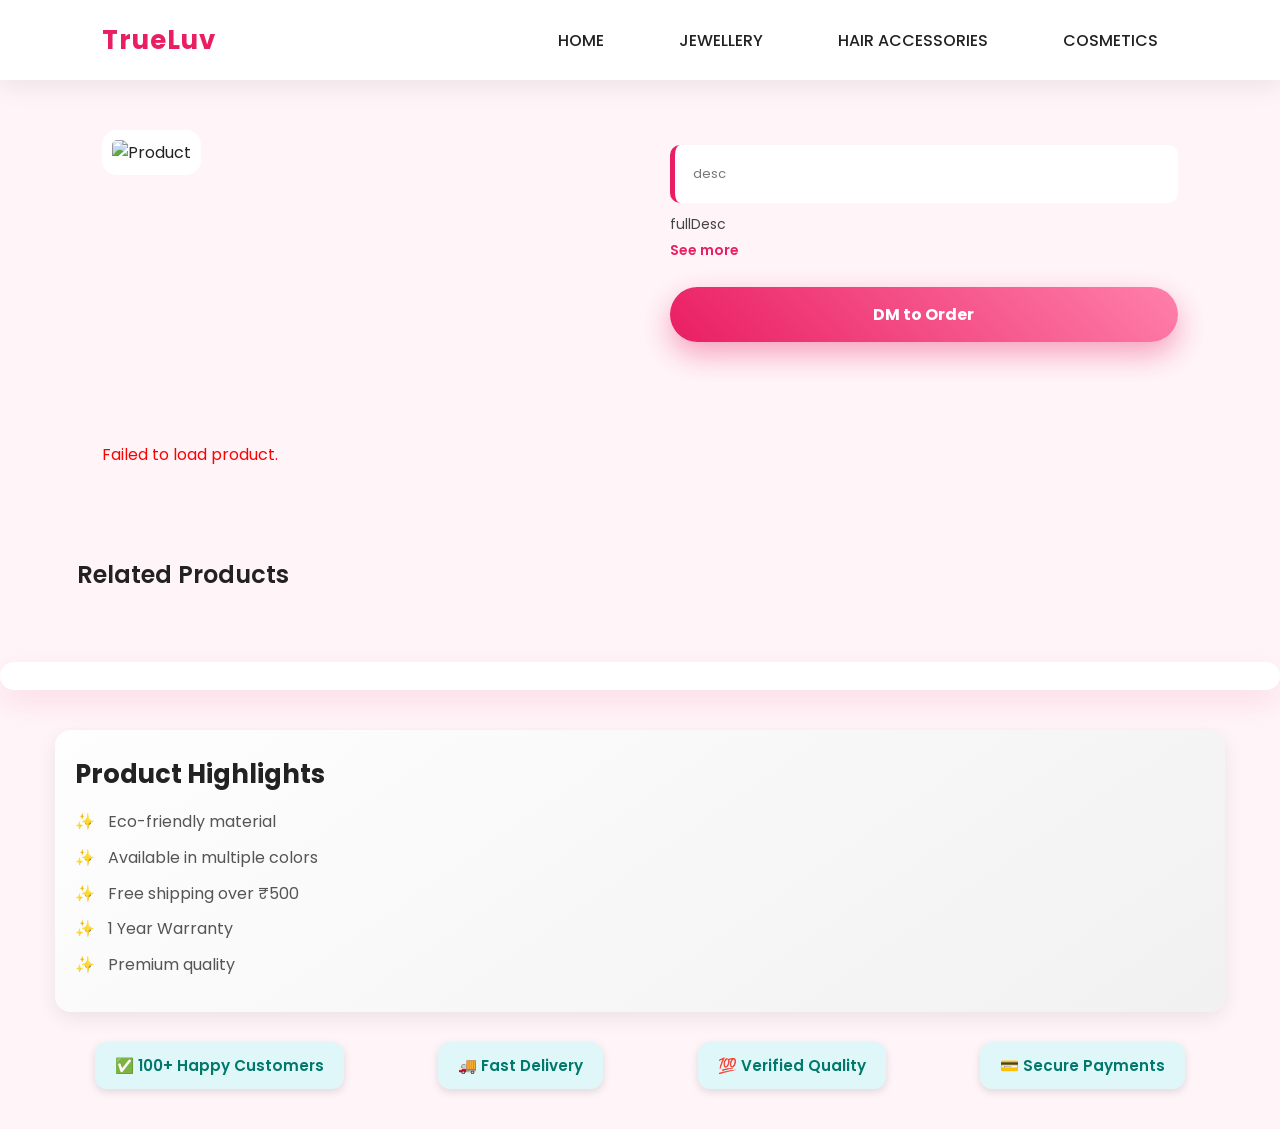
==== product.html @ 4e45bb8d "Adding Frontend On Git" ====
<!doctype html>
<html lang="en">
  <head>
    <meta charset="UTF-8" />
    <meta name="viewport" content="width=device-width, initial-scale=1.0" />
    <title>Product Details | TrueLuv</title>

    <link rel="stylesheet" href="css/style.css" />
    <link rel="stylesheet" href="css/product.css" />
    <link rel="stylesheet" href="popup/popup.css" />
  </head>
  <body>
    <header>
      <div class="logo"><a href="#">TrueLuv</a></div>

      <!-- DESKTOP MENU -->
      <nav class="heading">
        <ul>
          <li><a href="index.html">HOME</a></li>
          <li><a href="jewellery.html">JEWELLERY</a></li>
          <li><a href="hair.html">HAIR ACCESSORIES</a></li>
          <li><a href="cosmetics.html">COSMETICS</a></li>
        </ul>
      </nav>

      <!-- HAMBURGER ICON -->
      <div class="heading1">
        <ion-icon name="menu" class="ham"></ion-icon>
      </div>

      <!-- MOBILE MENU -->
      <div class="menu">
        <ion-icon name="close" class="close"></ion-icon>
        <ul>
          <li><a href="index.html">HOME</a></li>
          <li><a href="jewellery.html">JEWELLERY</a></li>
          <li><a href="hair.html">HAIR ACCESSORIES</a></li>
          <li><a href="cosmetics.html">COSMETICS</a></li>
        </ul>
      </div>
    </header>

    <!-- ===== PRODUCT DETAILS ===== -->
    <section class="product-detail">
      <div class="product-gallery">
        <img id="mainImg" src="" alt="Product" />
        <div class="thumbs" id="thumbs"></div>
      </div>

      <div class="product-info">
        <h2 id="pName"></h2>
        <p id="pStock"></p>

        <p class="price" id="pPrice"></p>
        <p id="pStock" class="stock"></p>

        <p class="desc" id="pDesc">desc</p>
        <p class="fullDesc" id="pFullDesc">fullDesc</p>
        <span class="see-more" id="seeMore">See more</span>
        <button id="dmBtn" class="btn">DM to Order</button>
      </div>
    </section>

    <section class="product-detail" id="productSkeleton">
      <div class="product-gallery">
        <div class="skeleton-img"></div>
      </div>

      <div class="product-info">
        <div class="skeleton-line w60"></div>
        <div class="skeleton-line w40"></div>
        <div class="skeleton-line w100"></div>
        <div class="skeleton-btn"></div>
      </div>
    </section>

    <div class="img-modal" id="imgModal">
      <span class="close-modal" onclick="closeModal()">×</span>
      <div class="slider" id="modalSlider"></div>

      <!-- ARROWS -->
      <div class="slider-btn prev">❮</div>
      <div class="slider-btn next">❯</div>
    </div>

    <!-- ===== RELATED PRODUCTS ===== -->
    <section class="related-section">
      <h2 class="section-title">Related Products</h2>
      <div class="products" id="relatedProducts"></div>
    </section>
    <div class="product-card skeleton"></div>

    <!-- ================= PRODUCT INFO SECTION ================= -->
    <div class="product-info-section">
      <!-- ⭐ PRODUCT HIGHLIGHTS -->
      <div class="product-highlights">
        <h3>Product Highlights</h3>
        <ul id="highlightsList"></ul>
      </div>

      <!-- ⭐ TRUST BADGES -->
      <div class="trust-badges" id="trustBadges"></div>
    </div>

    <!-- <div class="review-section"> -->
    <!-- ⭐ RATING -->
    <!-- <h3>⭐ <span id="avgRating">0</span> / 5</h3> -->

    <!-- 📝 REVIEWS -->
    <!-- <div id="reviews"></div> -->

    <!-- ➕ ADD REVIEW -->
    <!-- <div class="add-review">
        <h3>Add Review</h3>
        <input type="text" id="rName" placeholder="Your Name" />
        <select id="rRating">
          <option value="5">⭐⭐⭐⭐⭐</option>
          <option value="4">⭐⭐⭐⭐</option>
          <option value="3">⭐⭐⭐</option>
          <option value="2">⭐⭐</option>
          <option value="1">⭐</option>
        </select>
        <textarea id="rComment" placeholder="Your review"></textarea>
        <button id="addReviewBtn">Submit</button>
      </div>
    </div> -->

    <script src="js/product.js"></script>
    <script src="js/script.js"></script>
    <script
      type="module"
      src="https://unpkg.com/ionicons@5.5.2/dist/ionicons/ionicons.esm.js"
    ></script>
    <script
      nomodule
      src="https://unpkg.com/ionicons@5.5.2/dist/ionicons/ionicons.js"
    ></script>
  </body>
</html>
---- css/style.css ----
/* ===== GOOGLE FONT ===== */
@import url("https://fonts.googleapis.com/css2?family=Poppins:wght@300;400;500;600;700&display=swap");

/* ===== RESET ===== */
* {
  margin: 0;
  padding: 0;
  box-sizing: border-box;
  font-family: "Poppins", sans-serif;
}

body {
  background: #fff6fa;
  color: #333;
}
/*===========================================================================================*/
.back-btn a {
  font-size: 14px;
  color: #e91e63;
  text-decoration: none;
  font-weight: 500;
}

@media (max-width: 768px) {
  .back-btn {
    display: none;
  }
}

/* ===== HEADER ===== */
header {
  width: 100%;
  height: 80px;
  background: #fff;
  display: flex;
  align-items: center;
  justify-content: space-between;
  padding: 0 40px;
  position: sticky;
  top: 0;
  z-index: 9999;
  box-shadow: 0 4px 20px rgba(0, 0, 0, 0.08);
  transition: all 0.3s ease;
  font-family: "Poppins", sans-serif;
} /* ===== LOGO ===== */
.logo a {
  font-size: 28px;
  font-weight: 800;
  color: #e91e63;
  text-decoration: none;
  letter-spacing: 1px;
  transition: all 0.3s ease;
}
.logo a:hover {
  color: #ff2e78;
  transform: scale(1.05);
} /* ===== DESKTOP MENU ===== */
.heading {
  display: flex;
  align-items: center;
  gap: 40px;
}
.heading ul {
  display: flex;
  gap: 30px;
  list-style: none;
}
.heading ul li a {
  text-decoration: none;
  color: #555;
  font-weight: 500;
  padding: 12px 20px;
  border-radius: 12px;
  transition: all 0.3s ease;
}
.heading ul li a:hover {
  background: linear-gradient(90deg, #ff5fa2, #e91e63);
  color: #fff;
  transform: scale(1.05);
}
.heading ul li a.active {
  background: linear-gradient(90deg, #ff5fa2, #e91e63);
  color: #fff;
  font-weight: 600;
  box-shadow: 0 4px 15px rgba(233, 30, 99, 0.3);
} /* ===== HAMBURGER ICON ===== */
.heading1 {
  display: none;
}
.ham {
  font-size: 32px;
  cursor: pointer;
  color: #e91e63;
  transition: transform 0.3s ease;
}
.ham:hover {
  transform: scale(1.2);
} /* ===== MOBILE MENU ===== */
.menu {
  position: fixed;
  top: 0;
  left: -100%;
  width: 75%;
  height: 100vh;
  background: #fff;
  padding: 40px 30px;
  transition: left 0.3s ease;
  z-index: 2000;
  box-shadow: 2px 0 25px rgba(0, 0, 0, 0.2);
  display: flex;
  flex-direction: column;
  gap: 30px;
}
.menu.active {
  left: 0;
}
.menu ul {
  list-style: none;
  display: flex;
  flex-direction: column;
  gap: 25px;
  margin-top: 20px;
}
.menu ul li a {
  font-size: 18px;
  color: #444;
  text-decoration: none;
  font-weight: 500;
  padding: 12px 16px;
  border-radius: 10px;
  transition: all 0.3s ease;
}
.menu ul li a:hover,
.menu ul li a.active {
  background: linear-gradient(90deg, #ff5fa2, #e91e63);
  color: #fff;
  transform: scale(1.05);
} /* CLOSE BUTTON */
.close {
  font-size: 28px;
  color: #e91e63;
  cursor: pointer;
  align-self: flex-end;
  margin-bottom: 20px;
} /* ===== RESPONSIVE ===== */
@media (max-width: 1024px) {
  .heading {
    gap: 20px;
  }
}
@media (max-width: 768px) {
  .heading {
    display: none;
  }
  .heading1 {
    display: block;
  }
}

/* ===== PRODUCTS ===== */
.products {
  margin-top: 30px;
  display: grid;
  grid-template-columns: repeat(auto-fit, minmax(230px, 1fr));
  gap: 22px;
}

/* ===== PRODUCT CARD ===== */
.product-card {
  background: #ffffff;
  border-radius: 20px;
  padding: 14px;
  box-shadow: 0 12px 30px rgba(233, 30, 99, 0.12);
  transition: all 0.3s ease;
}

.product-card:hover {
  transform: translateY(-6px);
}

.product-card img {
  width: 100%;
  height: 190px;
  object-fit: contain;
  background: #fff;
  padding: 10px; /* image breathing space */
  border-radius: 16px;
}
.product-card h3 {
  margin-top: 12px;
  font-size: 17px;
  font-weight: 600;
  color: #222;
}

.desc {
  font-size: 13px;
  color: #777;
  margin: 4px 0;
}

.price {
  font-size: 16px;
  font-weight: 600;
  color: #e91e63;
  margin-bottom: 10px;
}

/* ===== BUTTON ===== */
.btn {
  display: block;
  text-align: center;
  padding: 10px;
  border-radius: 14px;
  background: linear-gradient(135deg, #ff5fa2, #e91e63);
  color: #fff;
  font-size: 14px;
  font-weight: 500;
  text-decoration: none;
  transition: 0.3s;
}

.btn:hover {
  opacity: 0.9;
}

.secondary-btn {
  background: #ffe4ef;
  color: #e91e63;
}

/* ===== FLOAT COMMON ===== */
.whatsapp-float,
.instagram-float {
  position: fixed;
  width: 58px;
  height: 58px;
  right: 20px;
  border-radius: 50%;
  display: flex;
  align-items: center;
  justify-content: center;
  z-index: 9999;
  box-shadow: 0 10px 25px rgba(0, 0, 0, 0.25);
  transition: all 0.3s ease;
  animation: floatUp 2.5s ease-in-out infinite;
}

/* ===== WHATSAPP ===== */
.whatsapp-float {
  bottom: 20px;
  background: linear-gradient(135deg, #25d366, #1ebd5a);
}

/* ===== INSTAGRAM ===== */
.instagram-float {
  bottom: 95px;
  background: linear-gradient(135deg, #f58529, #dd2a7b, #8134af, #515bd4);
}

/* ===== ICON IMAGE ===== */
.whatsapp-float img,
.instagram-float img {
  width: 28px;
  height: 28px;
  filter: drop-shadow(0 2px 4px rgba(0, 0, 0, 0.3));
}

/* ===== HOVER EFFECT ===== */
.whatsapp-float:hover,
.instagram-float:hover {
  transform: scale(1.12) translateY(-3px);
  box-shadow: 0 14px 30px rgba(0, 0, 0, 0.35);
}

/* ===== FLOAT ANIMATION ===== */
@keyframes floatUp {
  0% {
    transform: translateY(0);
  }
  50% {
    transform: translateY(-6px);
  }
  100% {
    transform: translateY(0);
  }
}

/* ===== MOBILE RESPONSIVE ===== */
@media (max-width: 768px) {
  .whatsapp-float,
  .instagram-float {
    width: 52px;
    height: 52px;
    right: 15px;
  }

  .instagram-float {
    bottom: 85px;
  }

  .whatsapp-float img,
  .instagram-float img {
    width: 26px;
    height: 26px;
  }
}

/* ===== FOOTER ===== */
footer {
  background: #fff;
  margin-top: 40px;
  padding: 30px 20px;
}

.footer0 h1 {
  color: #e91e63;
  text-align: center;
  margin-bottom: 10px;
}

.footer1 {
  text-align: center;
  margin-bottom: 20px;
}

.social-media a {
  font-size: 22px;
  margin: 0 10px;
  color: #e91e63;
}

.footer-heading {
  display: block;
  font-weight: 600;
  margin-bottom: 10px;
}

.footer2 {
  display: grid;
  grid-template-columns: repeat(auto-fit, minmax(150px, 1fr));
  gap: 20px;
  text-align: center;
}

.footer2 .heading {
  font-weight: 600;
  margin-bottom: 10px;
}

.footer2 .div {
  font-size: 14px;
  color: #555;
  margin: 5px 0;
}

.footer3 {
  text-align: center;
  margin-top: 25px;
  font-size: 13px;
  color: #777;
}
/* =================================== Jewellery page ============================================== */
.page-title {
  text-align: center;
  padding: 20px;
}

.page-title h2 {
  color: #e91e63;
  font-size: 24px;
}

.page-title p {
  color: #777;
  font-size: 14px;
}

/* ===== PRODUCTS GRID ===== */
.products {
  margin-top: 30px;
  display: grid;
  grid-template-columns: repeat(
    4,
    1fr
  ); /* Default: 4 columns for laptop/desktop */
  gap: 22px;
}

/* ===== RESPONSIVE ===== */
@media (max-width: 1024px) {
  .products {
    grid-template-columns: repeat(3, 1fr); /* Tablet */
  }
}

@media (max-width: 768px) {
  .products {
    grid-template-columns: repeat(2, 1fr); /* Mobile */
  }
}

@media (max-width: 480px) {
  .products {
    grid-template-columns: 1fr; /* Very small screens: 1 column */
  }
}

/* ===== PRODUCT CARD ===== */
.product-card {
  background: #ffffff;
  border-radius: 20px;
  padding: 14px;
  box-shadow: 0 12px 30px rgba(233, 30, 99, 0.12);
  transition: all 0.3s ease;
}

.product-card:hover {
  transform: translateY(-6px);
}

.product-card img {
  width: 100%;
  height: 190px;
  object-fit: cover;
  border-radius: 16px;
}

.product-card h3 {
  margin-top: 12px;
  font-size: 17px;
  font-weight: 600;
  color: #222;
}

.desc {
  font-size: 13px;
  color: #777;
  margin: 4px 0;
}

.price {
  font-size: 16px;
  font-weight: 600;
  color: #e91e63;
  margin-bottom: 10px;
}

.btn {
  display: inline-block;
  padding: 8px 12px;
  background: #e91e63;
  color: #fff;
  border-radius: 10px;
  text-decoration: none;
  margin-top: 5px;
  font-weight: bold;
  border: none;
  cursor: pointer;
  transition: 0.3s;
}
.btn:hover {
  background: #d81b60;
}
.whatsapp-float {
  position: fixed;
  width: 50px;
  height: 50px;
  bottom: 20px;
  right: 20px;
  z-index: 100;
}
.whatsapp-float img {
  width: 100%;
  height: 100%;
}
/* ===== FINAL RESPONSIVE PRODUCT GRID FIX ===== */

/* Desktop / Laptop */
.products {
  display: grid;
  grid-template-columns: repeat(4, 1fr);
  gap: 22px;
}

/* Tablet */
@media (max-width: 1024px) {
  .products {
    grid-template-columns: repeat(3, 1fr);
  }
}

/* Mobile */
@media (max-width: 768px) {
  .products {
    grid-template-columns: repeat(2, 1fr);
  }
}

/*=================================== Popup ============================================== */

/* ===== MINI PRODUCT POPUP ===== */
.mini-product-popup {
  position: fixed;
  left: 15px;
  bottom: 20px;
  width: 280px; /* slim */
  height: 70px; /* patla */
  background: #fff;
  border-radius: 12px;
  padding: 6px 8px;
  box-shadow: 0 6px 18px rgba(0, 0, 0, 0.22);
  display: flex;
  align-items: center;
  gap: 8px;
  transform: translateX(-120%);
  transition:
    transform 0.5s ease,
    opacity 0.5s ease;
  opacity: 0;
  z-index: 9999;
}

/* SHOW */
.mini-product-popup.show {
  transform: translateX(0);
  opacity: 1;
}

/* IMAGE */
.mini-product-popup img {
  width: 55px;
  height: 55px;
  border-radius: 8px;
  object-fit: cover;
}

/* DETAILS */
.mini-details {
  flex: 1;
  display: flex;
  flex-direction: column;
  gap: 1px;
}
.mini-details h4 {
  font-size: 13px;
  margin: 0;
  font-weight: 600;
}
.mini-details p {
  font-size: 10px;
  margin: 0;
  color: #666;
}

/* BEST SELLING TAG */
.mini-tag {
  font-size: 9px;
  font-weight: 600;
  color: #fff;
  background: #e91e63;
  padding: 1px 4px;
  border-radius: 4px;
  width: fit-content;
}

/* PRICE */
.mini-price {
  font-size: 12px;
  font-weight: bold;
  color: #e91e63;
}

/* DM BUTTON */
.mini-dm-btn {
  padding: 4px 8px;
  font-size: 10px;
  border-radius: 12px;
  background: linear-gradient(135deg, #e91e63, #ff5f8a);
  border: none;
  color: #fff;
  cursor: pointer;
  white-space: nowrap;
}

/* CLOSE */
.mini-close {
  position: absolute;
  top: 3px;
  right: 4px;
  font-size: 14px;
  cursor: pointer;
  color: #444;
}
/* ===== RESPONSIVE ===== */

/* SECTION BACKGROUND */
.collection-spotlight {
  display: flex;
  gap: 40px;
  padding: 70px 30px;
  align-items: flex-start;
  position: relative;
  overflow: hidden;
  border-radius: 40px;
  background: linear-gradient(135deg, #fff0f5 0%, #fde4ec 100%);
}

/* Floating bubbles */
.spotlight-bg span.bubble {
  position: absolute;
  border-radius: 50%;
  background: rgba(255, 255, 255, 0.2);
  animation: float 15s infinite ease-in-out;
}

.spotlight-bg span.bubble:nth-child(1) {
  width: 120px;
  height: 120px;
  left: 10%;
  top: 50%;
  animation-delay: 0s;
}
.spotlight-bg span.bubble:nth-child(2) {
  width: 80px;
  height: 80px;
  left: 50%;
  top: 20%;
  animation-delay: 2s;
}
.spotlight-bg span.bubble:nth-child(3) {
  width: 100px;
  height: 100px;
  left: 70%;
  top: 60%;
  animation-delay: 4s;
}
.spotlight-bg span.bubble:nth-child(4) {
  width: 60px;
  height: 60px;
  left: 30%;
  top: 80%;
  animation-delay: 1s;
}
.spotlight-bg span.bubble:nth-child(5) {
  width: 90px;
  height: 90px;
  left: 80%;
  top: 30%;
  animation-delay: 3s;
}
.spotlight-bg span.bubble:nth-child(6) {
  width: 50px;
  height: 50px;
  left: 60%;
  top: 10%;
  animation-delay: 5s;
}

@keyframes float {
  0% {
    transform: translateY(0) translateX(0);
  }
  50% {
    transform: translateY(-30px) translateX(20px);
  }
  100% {
    transform: translateY(0) translateX(0);
  }
}

/* LEFT TEXT */
.spotlight-text {
  width: 35%;
  z-index: 2;
}

.spotlight-text .tag {
  background: #e75480;
  color: white;
  padding: 6px 14px;
  border-radius: 20px;
  font-size: 0.8rem;
  font-weight: 600;
  animation: pulse 2s infinite;
}

@keyframes pulse {
  0%,
  100% {
    transform: scale(1);
    opacity: 1;
  }
  50% {
    transform: scale(1.05);
    opacity: 0.85;
  }
}

.spotlight-text h2 {
  font-size: 2.8rem;
  margin: 12px 0;
  color: #5a2a5e;
}
.spotlight-text p {
  color: #555;
  line-height: 1.6;
}
.benefits {
  margin: 15px 0;
  list-style: none;
}
.benefits li {
  font-size: 0.9rem;
  margin-bottom: 6px;
}
.spotlight-btn {
  display: inline-block;
  margin-top: 18px;
  background: #e75480;
  color: white;
  padding: 12px 28px;
  border-radius: 30px;
  text-decoration: none;
  font-weight: 500;
  box-shadow: 0 6px 15px rgba(231, 84, 128, 0.5);
  transition: transform 0.3s;
}
.spotlight-btn:hover {
  transform: scale(1.05);
}

/* RIGHT PRODUCTS */
.spotlight-products {
  width: 65%;
  display: flex;
  gap: 25px;
  overflow-x: auto;
  padding-bottom: 10px;
  scroll-snap-type: x mandatory;
  z-index: 2;
}
.spotlight-products::-webkit-scrollbar {
  display: none;
}

/* PRODUCT CARD */
.spot-card {
  min-width: 220px;
  background: rgba(255, 255, 255, 0.95);
  padding: 18px;
  border-radius: 25px;
  box-shadow: 0 12px 28px rgba(0, 0, 0, 0.12);
  position: relative;
  transition:
    transform 0.3s,
    box-shadow 0.3s;
  scroll-snap-align: start;
  overflow: hidden;
}

/* HOVER CARD EFFECT + POPUP */
.spot-card:hover {
  transform: translateY(-12px);
  box-shadow: 0 20px 40px rgba(231, 84, 128, 0.3);
}
.popup {
  position: absolute;
  bottom: 0;
  left: 0;
  width: 100%;
  background: rgba(255, 255, 255, 0.95);
  padding: 12px;
  text-align: center;
  transform: translateY(100%);
  transition: transform 0.3s;
}
.spot-card:hover .popup {
  transform: translateY(0);
}

/* IMAGE */
.spot-card img {
  width: 100%;
  height: 220px;
  object-fit: cover;
  border-radius: 16px;
  transition: transform 0.4s;
}
.spot-card:hover img {
  transform: scale(1.08);
}

/* BADGE */
.badge {
  position: absolute;
  top: 12px;
  left: 12px;
  background: #e75480;
  color: white;
  padding: 6px 14px;
  font-size: 0.75rem;
  border-radius: 14px;
  font-weight: 600;
  box-shadow: 0 4px 10px rgba(231, 84, 128, 0.5);
  transition: transform 0.3s;
}
.spot-card:hover .badge {
  transform: scale(1.1);
}

/* PRICE */
.price-box {
  display: flex;
  gap: 8px;
  align-items: center;
  margin-top: 6px;
}
.price {
  color: #e75480;
  font-weight: 600;
}
.mrp {
  text-decoration: line-through;
  font-size: 0.8rem;
  color: #888;
}

/* QUICK BUTTON */
.quick-btn {
  width: 100%;
  margin-top: 10px;
  padding: 10px;
  border-radius: 22px;
  border: none;
  background: #25d366;
  color: white;
  cursor: pointer;
  font-size: 0.9rem;
  font-weight: 500;
  transition:
    transform 0.3s,
    box-shadow 0.3s;
}
.quick-btn:hover {
  transform: scale(1.05);
  box-shadow: 0 6px 18px rgba(37, 211, 102, 0.4);
}

/* MOBILE */
@media (max-width: 768px) {
  .collection-spotlight {
    flex-direction: column;
  }
  .spotlight-text,
  .spotlight-products {
    width: 100%;
    text-align: center;
  }
  .spot-card {
    min-width: 180px;
  }
  .spot-card img {
    height: 180px;
  }
}

/* ===== DM TO ORDER BUTTON ===== */
.product-card button {
  width: 100%;
  margin-top: 10px;
  padding: 12px 0;
  background: linear-gradient(135deg, #ff4081, #e91e63);
  color: #fff;
  border: none;
  border-radius: 30px;
  font-size: 15px;
  font-weight: 600;
  cursor: pointer;
  transition: all 0.3s ease;
  box-shadow: 0 6px 15px rgba(233, 30, 99, 0.3);
}

/* Hover Effect */
.product-card button:hover {
  transform: translateY(-2px);
  box-shadow: 0 10px 20px rgba(233, 30, 99, 0.45);
  background: linear-gradient(135deg, #e91e63, #ff4081);
}

/* Active Click */
.product-card button:active {
  transform: scale(0.97);
}

/* Mobile Friendly */
@media (max-width: 768px) {
  .product-card button {
    font-size: 14px;
    padding: 10px 0;
  }
}
---- css/product.css ----
/* =====================
   ROOT & RESET
===================== */
:root {
  --primary: #e91e63;
  --secondary: #ff80ab;
  --bg: #fff5f9;
  --dark: #222;
  --light: #fff;
  --gray: #777;
}

* {
  margin: 0;
  padding: 0;
  box-sizing: border-box;
  font-family: "Poppins", sans-serif;
}

body {
  background: var(--bg);
  color: var(--dark);
}

/* =====================
   HEADER
===================== */
header {
  position: sticky;
  top: 0;
  z-index: 1000;
  background: var(--light);
  display: flex;
  justify-content: space-between;
  align-items: center;
  padding: 14px 8%;
  box-shadow: 0 6px 25px rgba(0, 0, 0, 0.08);
}

.logo a {
  font-size: 26px;
  font-weight: 700;
  color: var(--primary);
  text-decoration: none;
}

.heading ul {
  display: flex;
  gap: 35px;
  list-style: none;
}

.heading ul li a {
  text-decoration: none;
  color: var(--dark);
  font-weight: 500;
  position: relative;
}

.heading ul li a::after {
  content: "";
  width: 0;
  height: 2px;
  background: var(--primary);
  position: absolute;
  bottom: -4px;
  left: 0;
  transition: 0.3s;
}

.heading ul li a:hover::after {
  width: 100%;
}

.heading1 {
  display: none;
  cursor: pointer;
}

@media (max-width: 768px) {
  .heading {
    display: none;
  }
  .heading1 {
    display: block;
  }
}

/* =====================
   PRODUCT DETAIL
===================== */
.product-detail {
  display: grid;
  grid-template-columns: 1fr 1fr;
  gap: 60px;
  padding: 50px 8%;
  animation: fadeUp 0.6s ease;
}

@keyframes fadeUp {
  from {
    opacity: 0;
    transform: translateY(30px);
  }
  to {
    opacity: 1;
    transform: translateY(0);
  }
}

/* ===== MAIN IMAGE ===== */
.product-gallery #mainImg {
  width: 100%;
  max-height: 500px;
  object-fit: contain; /* full image visible, no crop */
  border-radius: 15px;
  background: #fff;
  padding: 10px;
  cursor: zoom-in;
  transition: transform 0.3s ease;
}

.product-gallery #mainImg:hover {
  transform: scale(1.05);
}

/* ===== THUMBNAILS ===== */
.thumbs {
  display: flex;
  gap: 8px;
  overflow-x: auto;
  margin-top: 10px;
}

.thumbs img {
  flex: 0 0 auto;
  width: 60px;
  height: 60px;
  object-fit: cover; /* thumbnails fill box */
  border-radius: 8px;
  border: 2px solid transparent;
  cursor: pointer;
  transition:
    border 0.3s,
    transform 0.2s;
}

.thumbs img.selected {
  border-color: var(--primary);
  transform: scale(1.05);
}

/* ===== PRODUCT INFO ===== */
.product-info h2 {
  font-size: 30px;
}

.price {
  font-size: 26px;
  color: var(--primary);
  font-weight: 600;
  margin: 15px 0;
}

.desc {
  background: var(--light);
  padding: 18px;
  border-left: 5px solid var(--primary);
  border-radius: 10px;
  line-height: 1.7;
  color: var(--gray);
}

/* ===== DM BUTTON ===== */
#dmBtn {
  margin-top: 25px;
  width: 100%;
  padding: 15px;
  border-radius: 30px;
  background: linear-gradient(45deg, var(--primary), var(--secondary));
  color: #fff;
  border: none;
  font-size: 16px;
  cursor: pointer;
  box-shadow: 0 12px 30px rgba(233, 30, 99, 0.4);
  transition:
    transform 0.3s,
    box-shadow 0.3s;
}

#dmBtn:hover {
  transform: translateY(-3px);
  box-shadow: 0 12px 25px rgba(233, 30, 99, 0.6);
}

/* =====================
   FULL DESCRIPTION
===================== */
.fullDesc {
  font-size: 14px;
  color: #444;
  line-height: 1.6;
  margin-top: 10px;

  display: -webkit-box;
  -webkit-box-orient: vertical;
  -webkit-line-clamp: 2; /* 2 lines for WebKit */
  overflow: hidden;

  /* Standard fallback */
  line-clamp: 2;
  box-orient: vertical;
}

.fullDesc.expanded {
  -webkit-line-clamp: unset;
  line-clamp: unset;
}

/* SEE MORE BUTTON */
.see-more {
  color: var(--primary);
  font-size: 14px;
  cursor: pointer;
  margin-top: 5px;
  display: inline-block;
  font-weight: 600;
}

/* =====================
   RELATED PRODUCTS
===================== */
.related-section {
  padding: 40px 6%;
}

.section-title {
  font-size: 24px;
  font-weight: 600;
  margin-bottom: 25px;
}

.related-grid {
  display: grid;
  gap: 20px;
}

.related-card {
  position: relative;
  overflow: hidden;
  border-radius: 15px;
  transition:
    transform 0.3s,
    box-shadow 0.3s;
}

.related-card:hover {
  transform: translateY(-5px) scale(1.02);
  box-shadow: 0 15px 30px rgba(233, 30, 99, 0.15);
}

.related-card img {
  width: 100%;
  height: 420px;
  object-fit: contain; /* full product image */
  background: #fff;
  padding: 10px;
  border-radius: 12px;
  transition: transform 0.4s ease;
}

.related-card:hover img {
  transform: scale(1.05);
}

.related-card h4 {
  font-size: 16px;
  margin: 10px 0 6px;
}

.related-card .price {
  font-size: 15px;
  font-weight: 600;
  color: var(--primary);
}

/* =====================
   IMAGE MODAL
===================== */
.img-modal {
  display: none;
  position: fixed;
  inset: 0;
  background: rgba(0, 0, 0, 0.9);
  justify-content: center;
  align-items: center;
  z-index: 9999;
  overflow: hidden;
}

.img-modal .slider {
  display: flex;
  gap: 20px;
  max-width: 95%;
  overflow-x: auto;
  scroll-snap-type: x mandatory;
  scrollbar-width: none;
}

.img-modal .slider::-webkit-scrollbar {
  display: none;
}

.img-modal .slider img {
  max-height: 90vh;
  border-radius: 12px;
  scroll-snap-align: center;
  user-select: none;
  animation: zoomIn 0.3s ease;
}

/* CLOSE BUTTON */
.close-modal {
  position: absolute;
  top: 15px;
  right: 25px;
  font-size: 38px;
  color: #fff;
  cursor: pointer;
  z-index: 10000;
}

/* =====================
   RESPONSIVE
===================== */
@media (max-width: 768px) {
  .product-detail {
    grid-template-columns: 1fr;
    padding: 30px 5%;
    gap: 30px;
  }

  .thumbs img {
    width: 50px;
    height: 50px;
  }

  .related-card img {
    height: 300px;
  }
}

/* LEFT & RIGHT ARROWS IN MODAL */
.img-modal .slider-btn {
  position: absolute;
  top: 50%;
  transform: translateY(-50%);
  background: rgba(0, 0, 0, 0.6);
  color: white;
  font-size: 30px;
  padding: 10px 15px;
  cursor: pointer;
  border-radius: 50%;
  z-index: 10001;
  user-select: none;
}

.img-modal .slider-btn.prev {
  left: 20px;
}

.img-modal .slider-btn.next {
  right: 20px;
}

/* ================= PRODUCT INFO SECTION ================= */
.product-info-section {
  margin: 40px 0;
  padding: 0 15px;
  max-width: 1200px;
  margin-left: auto;
  margin-right: auto;
  display: flex;
  flex-direction: column;
  gap: 30px;
}

/* ================= PRODUCT HIGHLIGHTS ================= */
.product-highlights {
  background: linear-gradient(145deg, #fefefe, #f1f1f1);
  border-radius: 16px;
  padding: 25px 20px;
  box-shadow: 0 6px 20px rgba(0, 0, 0, 0.08);
  transition: transform 0.3s ease;
}

.product-highlights:hover {
  transform: translateY(-3px);
}

.product-highlights h3 {
  font-size: 1.6rem;
  margin-bottom: 15px;
  color: #222;
  font-weight: 700;
}

.product-highlights ul {
  list-style: disc inside;
  color: #555;
  font-size: 1rem;
  line-height: 1.6;
}

.product-highlights ul li {
  margin-bottom: 10px;
  position: relative;
  padding-left: 10px;
}

.product-highlights ul li::before {
  content: "✨";
  position: absolute;
  left: 0;
  top: 0;
}

/* ================= TRUST BADGES ================= */
.trust-badges {
  display: flex;
  justify-content: space-around;
  flex-wrap: wrap;
  gap: 15px;
}

.trust-badges span {
  display: inline-block;
  background: #e0f7fa;
  color: #00796b;
  font-weight: 600;
  padding: 12px 20px;
  border-radius: 12px;
  font-size: 0.95rem;
  box-shadow: 0 3px 8px rgba(0, 0, 0, 0.12);
  cursor: default;
  transition:
    transform 0.2s,
    background 0.3s;
}

.trust-badges span:hover {
  transform: translateY(-5px);
  background: #b2ebf2;
}

/* ================= RESPONSIVE ================= */
@media (max-width: 768px) {
  .trust-badges {
    flex-direction: column;
    align-items: center;
  }

  .trust-badges span {
    width: 90%;
    text-align: center;
  }

  .product-highlights {
    padding: 20px 15px;
  }
}
---- popup/popup.css ----
/* ===== SLIM POPUP - LEFT ===== */
.popup-slim {
  position: fixed;
  bottom: 40px;
  left: -280px; /* hidden initially */
  width: 240px;
  background: linear-gradient(135deg, #fde4ec, #fff0f5);
  border-radius: 15px;
  box-shadow: 0 8px 25px rgba(0, 0, 0, 0.18);
  padding: 10px 12px;
  display: flex;
  gap: 10px;
  pointer-events: all;
  font-family: "Poppins", sans-serif;
  transition:
    left 0.9s ease,
    transform 0.3s ease; /* fast slide-in/out */
  overflow: hidden;
}

/* Product image container */
.popup-img {
  position: relative;
  width: 60px;
  height: 60px;
  flex-shrink: 0;
}

.popup-img img {
  width: 100%;
  height: 100%;
  border-radius: 12px;
  object-fit: cover;
  animation: shine 2s infinite linear;
}

/* Sparkle effect */
.popup-img .sparkle {
  position: absolute;
  width: 6px;
  height: 6px;
  background: #fff;
  border-radius: 50%;
  top: 10px;
  left: 10px;
  box-shadow: 0 0 8px #fff;
  animation: sparkle 1.5s infinite;
}

/* Floating hearts */
@keyframes heartFloat {
  0% {
    transform: translateY(0) scale(0.5);
    opacity: 1;
  }
  100% {
    transform: translateY(-50px) scale(1) opacity 0;
  }
}

.heart {
  position: absolute;
  width: 10px;
  height: 10px;
  background: #e75480;
  clip-path: polygon(
    50% 0%,
    61% 12%,
    75% 12%,
    88% 25%,
    100% 38%,
    75% 62%,
    50% 100%,
    25% 62%,
    0% 38%,
    12% 25%,
    25% 12%,
    39% 12%
  );
  animation: heartFloat 1.5s ease-out forwards;
}

/* Info */
.popup-info {
  display: flex;
  flex-direction: column;
  justify-content: center;
  flex-grow: 1;
}

.popup-info .popup-name {
  font-weight: 600;
  font-size: 0.9rem;
  margin-bottom: 2px;
  color: #7a3b69;
}

.popup-info .popup-price {
  font-size: 0.8rem;
  margin-bottom: 5px;
  color: #e75480;
}

.popup-info .popup-btn {
  text-decoration: none;
  background: #25d366;
  color: white;
  padding: 4px 12px;
  border-radius: 15px;
  font-size: 0.75rem;
  font-weight: 500;
  text-align: center;
  transition:
    transform 0.2s ease,
    background 0.2s ease;
}

.popup-info .popup-btn:hover {
  transform: scale(1.05);
  background: #20b858;
}

/* Close button */
.popup-close {
  position: absolute;
  top: 3px;
  right: 6px;
  font-size: 0.9rem;
  cursor: pointer;
  color: #888;
  transition: color 0.2s ease;
}

.popup-close:hover {
  color: #e75480;
}

/* Shine effect */
@keyframes shine {
  0% {
    filter: brightness(1);
  }
  50% {
    filter: brightness(1.4);
  }
  100% {
    filter: brightness(1);
  }
}

/* Sparkle animation */
@keyframes sparkle {
  0%,
  100% {
    transform: scale(1) rotate(0deg);
    opacity: 1;
  }
  50% {
    transform: scale(1.5) rotate(45deg);
    opacity: 0.7;
  }
}

/* Mobile responsiveness */
@media (max-width: 768px) {
  .popup-slim {
    width: 200px;
    bottom: 25px;
    left: -240px;
    padding: 8px 10px;
  }

  .popup-img {
    width: 50px;
    height: 50px;
  }

  .popup-info .popup-name {
    font-size: 0.85rem;
  }

  .popup-info .popup-price {
    font-size: 0.75rem;
  }

  .popup-info .popup-btn {
    padding: 3px 10px;
    font-size: 0.7rem;
  }
}
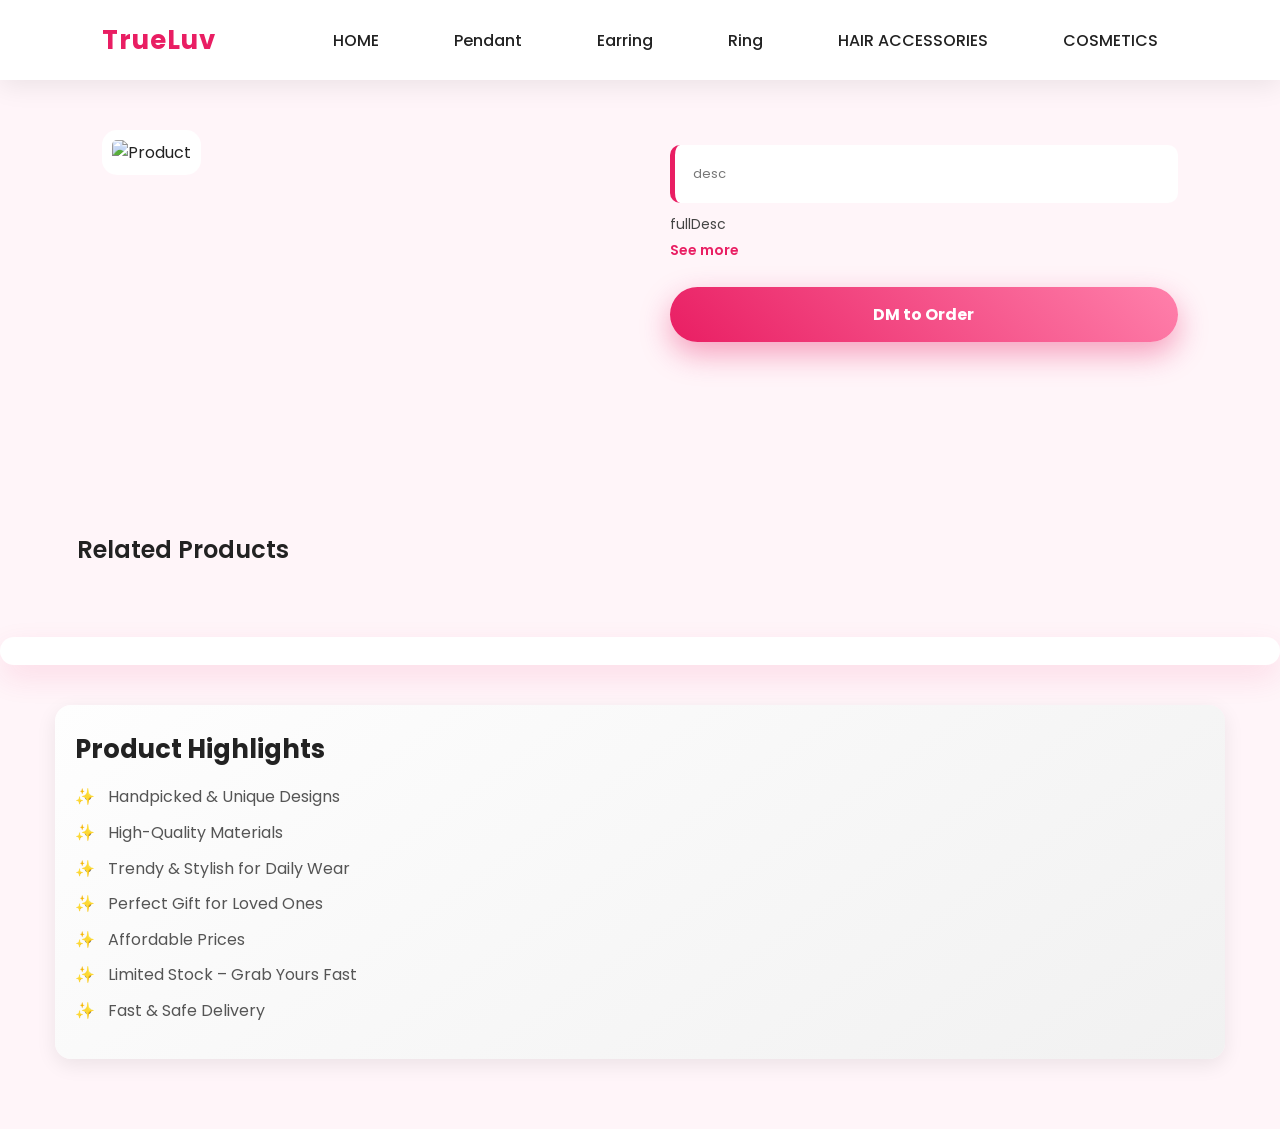
==== commit ab883424: "Initial commit" ====
--- a/product.html
+++ b/product.html
@@ -17,7 +17,9 @@
       <nav class="heading">
         <ul>
           <li><a href="index.html">HOME</a></li>
-          <li><a href="jewellery.html">JEWELLERY</a></li>
+          <li><a href="pendant.html">Pendant</a></li>
+          <li><a href="earring.html">Earring</a></li>
+          <li><a href="ring.html">Ring</a></li>
           <li><a href="hair.html">HAIR ACCESSORIES</a></li>
           <li><a href="cosmetics.html">COSMETICS</a></li>
         </ul>
@@ -33,7 +35,9 @@
         <ion-icon name="close" class="close"></ion-icon>
         <ul>
           <li><a href="index.html">HOME</a></li>
-          <li><a href="jewellery.html">JEWELLERY</a></li>
+          <li><a href="pendant.html">Pendant</a></li>
+          <li><a href="earring.html">Earring</a></li>
+          <li><a href="ring.html">Ring</a></li>
           <li><a href="hair.html">HAIR ACCESSORIES</a></li>
           <li><a href="cosmetics.html">COSMETICS</a></li>
         </ul>
@@ -49,7 +53,6 @@
 
       <div class="product-info">
         <h2 id="pName"></h2>
-        <p id="pStock"></p>
 
         <p class="price" id="pPrice"></p>
         <p id="pStock" class="stock"></p>
